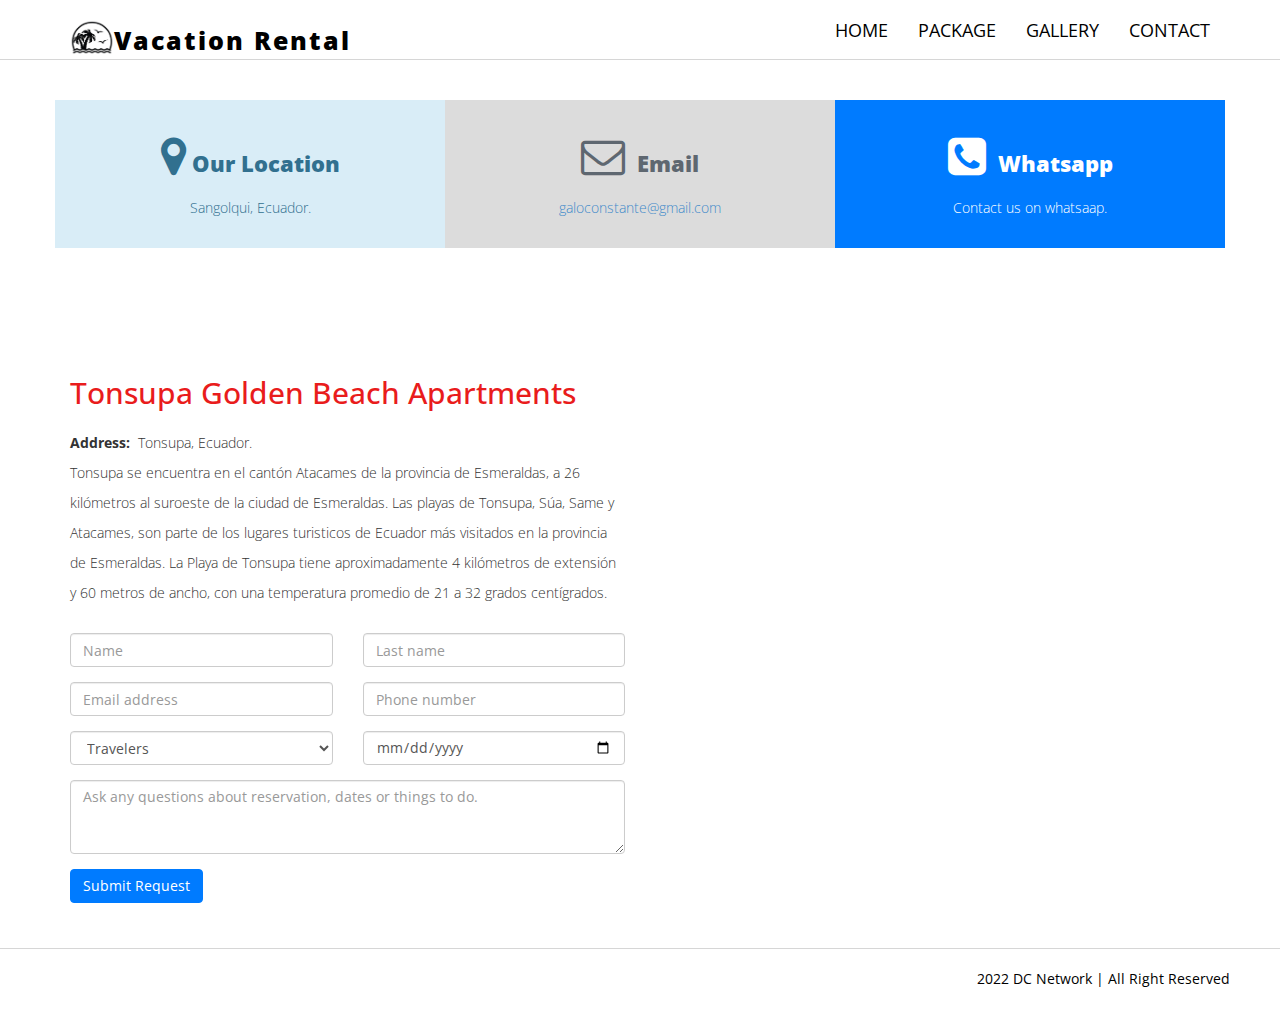
==== Contact.html @ 9800302e "added contact screen" ====
﻿<!DOCTYPE html>
<!--[if lt IE 7 ]><html class="ie ie6" lang="en"> <![endif]-->
<!--[if IE 7 ]><html class="ie ie7" lang="en"> <![endif]-->
<!--[if IE 8 ]><html class="ie ie8" lang="en"> <![endif]-->
<!--[if (gte IE 9)|!(IE)]><!-->
<html lang="en">
<!--<![endif]-->

<head>
    <meta charset="utf-8">
    <meta name="viewport" content="width=device-width, initial-scale=1, maximum-scale=1">
    <meta name="description" content="">
    <meta name="author" content="">
    <!--[if IE]>
        <meta http-equiv="X-UA-Compatible" content="IE=edge,chrome=1">
        <![endif]-->
    <title>Multipager Template- Travelic </title>
    <!--REQUIRED STYLE SHEETS-->
    <!-- BOOTSTRAP CORE STYLE CSS -->
    <link href="assets/css/bootstrap.css" rel="stylesheet" />
    <!-- FONTAWESOME STYLE CSS -->
    <link href="assets/css/font-awesome.min.css" rel="stylesheet" />
    <!--ANIMATED FONTAWESOME STYLE CSS -->
    <link href="assets/css/font-awesome-animation.css" rel="stylesheet" />
    <!--PRETTYPHOTO MAIN STYLE -->
    <link href="assets/css/prettyPhoto.css" rel="stylesheet" />
    <!-- CUSTOM STYLE CSS -->
    <link href="assets/css/style.css" rel="stylesheet" />
    <!-- GOOGLE FONT -->
    <link href='http://fonts.googleapis.com/css?family=Open+Sans' rel='stylesheet' type='text/css'>
    <!-- HTML5 shim and Respond.js IE8 support of HTML5 elements and media queries -->
    <!--[if lt IE 9]>
      <script src="https://oss.maxcdn.com/libs/html5shiv/3.7.0/html5shiv.js"></script>
      <script src="https://oss.maxcdn.com/libs/respond.js/1.3.0/respond.min.js"></script>
    <![endif]-->
</head>

<body>
    <!-- NAV SECTION -->
    <div class="navbar navbar-inverse navbar-fixed-top">

        <div class="container">
            <div class="navbar-header">
                <button type="button" class="navbar-toggle" data-toggle="collapse" data-target=".navbar-collapse">
                    <span class="icon-bar"></span>
                    <span class="icon-bar"></span>
                    <span class="icon-bar"></span>
                </button>
                <a class="navbar-brand" href="index.html"><img src="assets/img/tonsupa/beachlogo.jpg" height="35em"
                        style="margin-bottom: 0.5em;">Vacation Rental</a>
            </div>
            <div class="navbar-collapse collapse">
                <ul class="nav navbar-nav navbar-right">
                    <li><a href="index.html">HOME</a></li>
                    <li><a href="Package.html">PACKAGE</a></li>
                    <li><a href="Gallery.html">GALLERY</a></li>
                    <li><a href="Contact.html">CONTACT</a></li>
                </ul>
            </div>

        </div>
    </div>
    <!--END NAV SECTION -->



    <!--CONTACT SECTION-->
    <section id="services-sec">
        <div class="container">
            <div class="row ">
                <div class="text-center g-pad-bottom">
                    <div class="col-md-4 col-sm-4 alert-info">
                        <h4><i class="fa fa-map-marker fa-2x"></i>&nbsp;Our Location </h4>
                        <p>
                            Sangolqui, Ecuador.
                        </p>

                    </div>
                    <div class="col-md-4 col-sm-4 alert-success">
                        <h4><i class="fa fa-envelope-o fa-2x"></i>&nbsp; Email </h4>
                        <a href="mailto:galoconstante@gmail.com">
                            <p>
                                galoconstante@gmail.com
                            </p>
                        </a>

                    </div>

                    <div class="col-md-4 col-sm-4 alert-danger">
                        <h4><i class="fa fa-phone-square fa-2x"></i>&nbsp; Whatsapp </h4>
                        <a href="https://api.whatsapp.com/send?phone=593984023098" style="color:#fff;">
                            <p>
                                Contact us on whatsaap.
                            </p>
                        </a>
                    </div>
                </div>
            </div>


        </div>
    </section>

    <section>
        <div class="container">

            <div class="row g-pad-bottom">
                <div class="col-md-6 ">
                    <h2>Tonsupa Golden Beach Apartments</h2>

                    <p>
                        <strong> Address: </strong> &nbsp;Tonsupa, Ecuador.
                        <br />
                        Tonsupa se encuentra en el cantón Atacames de la provincia de Esmeraldas, a 26 kilómetros al suroeste de la ciudad de Esmeraldas.
                        Las playas de Tonsupa, Súa, Same y Atacames, son parte de los lugares turisticos de Ecuador más visitados en la provincia de Esmeraldas. 
                        La Playa de Tonsupa tiene aproximadamente 4 kilómetros de extensión y 60 metros de ancho, con una temperatura promedio de 21 a 32 grados centígrados.
                    </p>
                    <form method="POST" data-netlify="true" netlify>
                        <div class="row">
                            <div class="col-md-6 ">
                                <div class="form-group">
                                    <input type="text" class="form-control" required="required" placeholder="Name">
                                </div>
                            </div>
                            <div class="col-md-6 ">
                                <div class="form-group">
                                    <input type="text" class="form-control" required="required" placeholder="Last name">
                                </div>
                            </div>
                        </div>

                        <div class="row">
                            <div class="col-md-6 ">
                                <div class="form-group">
                                    <input type="text" class="form-control" required="required"
                                        placeholder="Email address">
                                </div>
                            </div>
                            <div class="col-md-6 ">
                                <div class="form-group">
                                    <input type="phone" class="form-control" required="required"
                                        placeholder="Phone number">
                                </div>
                            </div>
                        </div>

                        <div class="row">
                            <div class="col-md-6 ">
                                <div class="form-group">
                                    <select class="form-control" required="required" placeholder="Travelers">
                                        <option selevted>Travelers</option>
                                        <option value="1">1</option>
                                        <option value="2">2</option>
                                        <option value="3">3</option>
                                        <option value="4">4</option>
                                        <option value="5">5</option>
                                        <option value="6">6</option>
                                        <option value="7">7</option>
                                        <option value="8">8</option>
                                    </select>
                                </div>
                            </div>

                            <div class="col-md-6 ">
                                <div class="form-group">
                                    <input type="date" class="form-control" required="required">
                                </div>
                            </div>
                        </div>

                        <div class="row">
                            <div class="col-md-12 ">
                                <div class="form-group">
                                    <textarea name="message" id="message" required="required" class="form-control"
                                        rows="3"
                                        placeholder="Ask any questions about reservation, dates or things to do."></textarea>
                                </div>
                                <div class="form-group">
                                    <button type="submit" class="btn btn-success">Submit Request</button>
                                </div>
                            </div>
                        </div>
                    </form>
                </div>
                <div class="col-md-6">
                    <iframe
                        src="https://www.google.com/maps/embed?pb=!1m18!1m12!1m3!1d3989.3343194377944!2d-79.8151387855133!3d0.8924595631234897!2m3!1f0!2f0!3f0!3m2!1i1024!2i768!4f13.1!3m3!1m2!1s0x8fd494b36fb418d1%3A0xec9b6b8d9f1d4c28!2sTonsupa%20Golden%20beach!5e0!3m2!1sen!2sus!4v1659134890016!5m2!1sen!2sus"
                        width="600" height="450" style="border:0;" allowfullscreen="" loading="lazy"
                        referrerpolicy="no-referrer-when-downgrade"></iframe>

                </div>
            </div>
        </div>
    </section>
    <!--END CONTACT SECTION-->





    <!--FOOTER SECTION -->
    <div id="footer">
        2022 DC Network | All Right Reserved

    </div>
    <!-- END FOOTER SECTION -->

    <!-- JAVASCRIPT FILES PLACED AT THE BOTTOM TO REDUCE THE LOADING TIME  -->
    <!-- CORE JQUERY  -->
    <script src="assets/plugins/jquery-1.10.2.js"></script>
    <!-- BOOTSTRAP CORE SCRIPT   -->
    <script src="assets/plugins/bootstrap.min.js"></script>
    <!-- ISOTOPE SCRIPT   -->
    <script src="assets/plugins/jquery.isotope.min.js"></script>
    <!-- PRETTY PHOTO SCRIPT   -->
    <script src="assets/plugins/jquery.prettyPhoto.js"></script>
    <!-- CUSTOM SCRIPTS -->
    <script src="assets/js/custom.js"></script>

</body>

</html>
---- assets/css/prettyPhoto.css ----
div.pp_default .pp_top,div.pp_default .pp_top .pp_middle,div.pp_default .pp_top .pp_left,div.pp_default .pp_top .pp_right,div.pp_default .pp_bottom,div.pp_default .pp_bottom .pp_left,div.pp_default .pp_bottom .pp_middle,div.pp_default .pp_bottom .pp_right{height:13px}
div.pp_default .pp_top .pp_left{background:url(../img/prettyPhoto/default/sprite.png) -78px -93px no-repeat}
div.pp_default .pp_top .pp_middle{background:url(../img/prettyPhoto/default/sprite_x.png) top left repeat-x}
div.pp_default .pp_top .pp_right{background:url(../img/prettyPhoto/default/sprite.png) -112px -93px no-repeat}
div.pp_default .pp_content .ppt{color:#f8f8f8}
div.pp_default .pp_content_container .pp_left{background:url(../img/prettyPhoto/default/sprite_y.png) -7px 0 repeat-y;padding-left:13px}
div.pp_default .pp_content_container .pp_right{background:url(../img/prettyPhoto/default/sprite_y.png) top right repeat-y;padding-right:13px}
div.pp_default .pp_next:hover{background:url(../img/prettyPhoto/default/sprite_next.png) center right no-repeat;cursor:pointer}
div.pp_default .pp_previous:hover{background:url(../img/prettyPhoto/default/sprite_prev.png) center left no-repeat;cursor:pointer}
div.pp_default .pp_expand{background:url(../img/prettyPhoto/default/sprite.png) 0 -29px no-repeat;cursor:pointer;width:28px;height:28px}
div.pp_default .pp_expand:hover{background:url(../img/prettyPhoto/default/sprite.png) 0 -56px no-repeat;cursor:pointer}
div.pp_default .pp_contract{background:url(../img/prettyPhoto/default/sprite.png) 0 -84px no-repeat;cursor:pointer;width:28px;height:28px}
div.pp_default .pp_contract:hover{background:url(../img/prettyPhoto/default/sprite.png) 0 -113px no-repeat;cursor:pointer}
div.pp_default .pp_close{width:30px;height:30px;background:url(../img/prettyPhoto/default/sprite.png) 2px 1px no-repeat;cursor:pointer}
div.pp_default .pp_gallery ul li a{background:url(../img/prettyPhoto/default/default_thumb.png) center center #f8f8f8;border:1px solid #aaa}
div.pp_default .pp_social{margin-top:7px}
div.pp_default .pp_gallery a.pp_arrow_previous,div.pp_default .pp_gallery a.pp_arrow_next{position:static;left:auto}
div.pp_default .pp_nav .pp_play,div.pp_default .pp_nav .pp_pause{background:url(../img/prettyPhoto/default/sprite.png) -51px 1px no-repeat;height:30px;width:30px}
div.pp_default .pp_nav .pp_pause{background-position:-51px -29px}
div.pp_default a.pp_arrow_previous,div.pp_default a.pp_arrow_next{background:url(../img/prettyPhoto/default/sprite.png) -31px -3px no-repeat;height:20px;width:20px;margin:4px 0 0}
div.pp_default a.pp_arrow_next{left:52px;background-position:-82px -3px}
div.pp_default .pp_content_container .pp_details{margin-top:5px}
div.pp_default .pp_nav{clear:none;height:30px;width:110px;position:relative}
div.pp_default .pp_nav .currentTextHolder{font-family:Georgia;font-style:italic;color:#999;font-size:11px;left:75px;line-height:25px;position:absolute;top:2px;margin:0;padding:0 0 0 10px}
div.pp_default .pp_close:hover,div.pp_default .pp_nav .pp_play:hover,div.pp_default .pp_nav .pp_pause:hover,div.pp_default .pp_arrow_next:hover,div.pp_default .pp_arrow_previous:hover{opacity:0.7}
div.pp_default .pp_description{font-size:11px;font-weight:700;line-height:14px;margin:5px 50px 5px 0}
div.pp_default .pp_bottom .pp_left{background:url(../img/prettyPhoto/default/sprite.png) -78px -127px no-repeat}
div.pp_default .pp_bottom .pp_middle{background:url(../img/prettyPhoto/default/sprite_x.png) bottom left repeat-x}
div.pp_default .pp_bottom .pp_right{background:url(../img/prettyPhoto/default/sprite.png) -112px -127px no-repeat}
div.pp_default .pp_loaderIcon{background:url(../img/prettyPhoto/default/loader.gif) center center no-repeat}
div.light_rounded .pp_top .pp_left{background:url(../img/prettyPhoto/light_rounded/sprite.png) -88px -53px no-repeat}
div.light_rounded .pp_top .pp_right{background:url(../img/prettyPhoto/light_rounded/sprite.png) -110px -53px no-repeat}
div.light_rounded .pp_next:hover{background:url(../img/prettyPhoto/light_rounded/btnNext.png) center right no-repeat;cursor:pointer}
div.light_rounded .pp_previous:hover{background:url(../img/prettyPhoto/light_rounded/btnPrevious.png) center left no-repeat;cursor:pointer}
div.light_rounded .pp_expand{background:url(../img/prettyPhoto/light_rounded/sprite.png) -31px -26px no-repeat;cursor:pointer}
div.light_rounded .pp_expand:hover{background:url(../img/prettyPhoto/light_rounded/sprite.png) -31px -47px no-repeat;cursor:pointer}
div.light_rounded .pp_contract{background:url(../img/prettyPhoto/light_rounded/sprite.png) 0 -26px no-repeat;cursor:pointer}
div.light_rounded .pp_contract:hover{background:url(../img/prettyPhoto/light_rounded/sprite.png) 0 -47px no-repeat;cursor:pointer}
div.light_rounded .pp_close{width:75px;height:22px;background:url(../img/prettyPhoto/light_rounded/sprite.png) -1px -1px no-repeat;cursor:pointer}
div.light_rounded .pp_nav .pp_play{background:url(../img/prettyPhoto/light_rounded/sprite.png) -1px -100px no-repeat;height:15px;width:14px}
div.light_rounded .pp_nav .pp_pause{background:url(../img/prettyPhoto/light_rounded/sprite.png) -24px -100px no-repeat;height:15px;width:14px}
div.light_rounded .pp_arrow_previous{background:url(../img/prettyPhoto/light_rounded/sprite.png) 0 -71px no-repeat}
div.light_rounded .pp_arrow_next{background:url(../img/prettyPhoto/light_rounded/sprite.png) -22px -71px no-repeat}
div.light_rounded .pp_bottom .pp_left{background:url(../img/prettyPhoto/light_rounded/sprite.png) -88px -80px no-repeat}
div.light_rounded .pp_bottom .pp_right{background:url(../img/prettyPhoto/light_rounded/sprite.png) -110px -80px no-repeat}
div.dark_rounded .pp_top .pp_left{background:url(../img/prettyPhoto/dark_rounded/sprite.png) -88px -53px no-repeat}
div.dark_rounded .pp_top .pp_right{background:url(../img/prettyPhoto/dark_rounded/sprite.png) -110px -53px no-repeat}
div.dark_rounded .pp_content_container .pp_left{background:url(../img/prettyPhoto/dark_rounded/contentPattern.png) top left repeat-y}
div.dark_rounded .pp_content_container .pp_right{background:url(../img/prettyPhoto/dark_rounded/contentPattern.png) top right repeat-y}
div.dark_rounded .pp_next:hover{background:url(../img/prettyPhoto/dark_rounded/btnNext.png) center right no-repeat;cursor:pointer}
div.dark_rounded .pp_previous:hover{background:url(../img/prettyPhoto/dark_rounded/btnPrevious.png) center left no-repeat;cursor:pointer}
div.dark_rounded .pp_expand{background:url(../img/prettyPhoto/dark_rounded/sprite.png) -31px -26px no-repeat;cursor:pointer}
div.dark_rounded .pp_expand:hover{background:url(../img/prettyPhoto/dark_rounded/sprite.png) -31px -47px no-repeat;cursor:pointer}
div.dark_rounded .pp_contract{background:url(../img/prettyPhoto/dark_rounded/sprite.png) 0 -26px no-repeat;cursor:pointer}
div.dark_rounded .pp_contract:hover{background:url(../img/prettyPhoto/dark_rounded/sprite.png) 0 -47px no-repeat;cursor:pointer}
div.dark_rounded .pp_close{width:75px;height:22px;background:url(../img/prettyPhoto/dark_rounded/sprite.png) -1px -1px no-repeat;cursor:pointer}
div.dark_rounded .pp_description{margin-right:85px;color:#fff}
div.dark_rounded .pp_nav .pp_play{background:url(../img/prettyPhoto/dark_rounded/sprite.png) -1px -100px no-repeat;height:15px;width:14px}
div.dark_rounded .pp_nav .pp_pause{background:url(../img/prettyPhoto/dark_rounded/sprite.png) -24px -100px no-repeat;height:15px;width:14px}
div.dark_rounded .pp_arrow_previous{background:url(../img/prettyPhoto/dark_rounded/sprite.png) 0 -71px no-repeat}
div.dark_rounded .pp_arrow_next{background:url(../img/prettyPhoto/dark_rounded/sprite.png) -22px -71px no-repeat}
div.dark_rounded .pp_bottom .pp_left{background:url(../img/prettyPhoto/dark_rounded/sprite.png) -88px -80px no-repeat}
div.dark_rounded .pp_bottom .pp_right{background:url(../img/prettyPhoto/dark_rounded/sprite.png) -110px -80px no-repeat}
div.dark_rounded .pp_loaderIcon{background:url(../img/prettyPhoto/dark_rounded/loader.gif) center center no-repeat}
div.dark_square .pp_left,div.dark_square .pp_middle,div.dark_square .pp_right,div.dark_square .pp_content{background:#000}
div.dark_square .pp_description{color:#fff;margin:0 85px 0 0}
div.dark_square .pp_loaderIcon{background:url(../img/prettyPhoto/dark_square/loader.gif) center center no-repeat}
div.dark_square .pp_expand{background:url(../img/prettyPhoto/dark_square/sprite.png) -31px -26px no-repeat;cursor:pointer}
div.dark_square .pp_expand:hover{background:url(../img/prettyPhoto/dark_square/sprite.png) -31px -47px no-repeat;cursor:pointer}
div.dark_square .pp_contract{background:url(../img/prettyPhoto/dark_square/sprite.png) 0 -26px no-repeat;cursor:pointer}
div.dark_square .pp_contract:hover{background:url(../img/prettyPhoto/dark_square/sprite.png) 0 -47px no-repeat;cursor:pointer}
div.dark_square .pp_close{width:75px;height:22px;background:url(../img/prettyPhoto/dark_square/sprite.png) -1px -1px no-repeat;cursor:pointer}
div.dark_square .pp_nav{clear:none}
div.dark_square .pp_nav .pp_play{background:url(../img/prettyPhoto/dark_square/sprite.png) -1px -100px no-repeat;height:15px;width:14px}
div.dark_square .pp_nav .pp_pause{background:url(../img/prettyPhoto/dark_square/sprite.png) -24px -100px no-repeat;height:15px;width:14px}
div.dark_square .pp_arrow_previous{background:url(../img/prettyPhoto/dark_square/sprite.png) 0 -71px no-repeat}
div.dark_square .pp_arrow_next{background:url(../img/prettyPhoto/dark_square/sprite.png) -22px -71px no-repeat}
div.dark_square .pp_next:hover{background:url(../img/prettyPhoto/dark_square/btnNext.png) center right no-repeat;cursor:pointer}
div.dark_square .pp_previous:hover{background:url(../img/prettyPhoto/dark_square/btnPrevious.png) center left no-repeat;cursor:pointer}
div.light_square .pp_expand{background:url(../img/prettyPhoto/light_square/sprite.png) -31px -26px no-repeat;cursor:pointer}
div.light_square .pp_expand:hover{background:url(../img/prettyPhoto/light_square/sprite.png) -31px -47px no-repeat;cursor:pointer}
div.light_square .pp_contract{background:url(../img/prettyPhoto/light_square/sprite.png) 0 -26px no-repeat;cursor:pointer}
div.light_square .pp_contract:hover{background:url(../img/prettyPhoto/light_square/sprite.png) 0 -47px no-repeat;cursor:pointer}
div.light_square .pp_close{width:75px;height:22px;background:url(../img/prettyPhoto/light_square/sprite.png) -1px -1px no-repeat;cursor:pointer}
div.light_square .pp_nav .pp_play{background:url(../img/prettyPhoto/light_square/sprite.png) -1px -100px no-repeat;height:15px;width:14px}
div.light_square .pp_nav .pp_pause{background:url(../img/prettyPhoto/light_square/sprite.png) -24px -100px no-repeat;height:15px;width:14px}
div.light_square .pp_arrow_previous{background:url(../img/prettyPhoto/light_square/sprite.png) 0 -71px no-repeat}
div.light_square .pp_arrow_next{background:url(../img/prettyPhoto/light_square/sprite.png) -22px -71px no-repeat}
div.light_square .pp_next:hover{background:url(../img/prettyPhoto/light_square/btnNext.png) center right no-repeat;cursor:pointer}
div.light_square .pp_previous:hover{background:url(../img/prettyPhoto/light_square/btnPrevious.png) center left no-repeat;cursor:pointer}
div.facebook .pp_top .pp_left{background:url(../img/prettyPhoto/facebook/sprite.png) -88px -53px no-repeat}
div.facebook .pp_top .pp_middle{background:url(../img/prettyPhoto/facebook/contentPatternTop.png) top left repeat-x}
div.facebook .pp_top .pp_right{background:url(../img/prettyPhoto/facebook/sprite.png) -110px -53px no-repeat}
div.facebook .pp_content_container .pp_left{background:url(../img/prettyPhoto/facebook/contentPatternLeft.png) top left repeat-y}
div.facebook .pp_content_container .pp_right{background:url(../img/prettyPhoto/facebook/contentPatternRight.png) top right repeat-y}
div.facebook .pp_expand{background:url(../img/prettyPhoto/facebook/sprite.png) -31px -26px no-repeat;cursor:pointer}
div.facebook .pp_expand:hover{background:url(../img/prettyPhoto/facebook/sprite.png) -31px -47px no-repeat;cursor:pointer}
div.facebook .pp_contract{background:url(../img/prettyPhoto/facebook/sprite.png) 0 -26px no-repeat;cursor:pointer}
div.facebook .pp_contract:hover{background:url(../img/prettyPhoto/facebook/sprite.png) 0 -47px no-repeat;cursor:pointer}
div.facebook .pp_close{width:22px;height:22px;background:url(../img/prettyPhoto/facebook/sprite.png) -1px -1px no-repeat;cursor:pointer}
div.facebook .pp_description{margin:0 37px 0 0}
div.facebook .pp_loaderIcon{background:url(../img/prettyPhoto/facebook/loader.gif) center center no-repeat}
div.facebook .pp_arrow_previous{background:url(../img/prettyPhoto/facebook/sprite.png) 0 -71px no-repeat;height:22px;margin-top:0;width:22px}
div.facebook .pp_arrow_previous.disabled{background-position:0 -96px;cursor:default}
div.facebook .pp_arrow_next{background:url(../img/prettyPhoto/facebook/sprite.png) -32px -71px no-repeat;height:22px;margin-top:0;width:22px}
div.facebook .pp_arrow_next.disabled{background-position:-32px -96px;cursor:default}
div.facebook .pp_nav{margin-top:0}
div.facebook .pp_nav p{font-size:15px;padding:0 3px 0 4px}
div.facebook .pp_nav .pp_play{background:url(../img/prettyPhoto/facebook/sprite.png) -1px -123px no-repeat;height:22px;width:22px}
div.facebook .pp_nav .pp_pause{background:url(../img/prettyPhoto/facebook/sprite.png) -32px -123px no-repeat;height:22px;width:22px}
div.facebook .pp_next:hover{background:url(../img/prettyPhoto/facebook/btnNext.png) center right no-repeat;cursor:pointer}
div.facebook .pp_previous:hover{background:url(../img/prettyPhoto/facebook/btnPrevious.png) center left no-repeat;cursor:pointer}
div.facebook .pp_bottom .pp_left{background:url(../img/prettyPhoto/facebook/sprite.png) -88px -80px no-repeat}
div.facebook .pp_bottom .pp_middle{background:url(../img/prettyPhoto/facebook/contentPatternBottom.png) top left repeat-x}
div.facebook .pp_bottom .pp_right{background:url(../img/prettyPhoto/facebook/sprite.png) -110px -80px no-repeat}
div.pp_pic_holder a:focus{outline:none}
div.pp_overlay{background:#000;display:none;left:0;position:absolute;top:0;width:100%;z-index:9500}
div.pp_pic_holder{display:none;position:absolute;width:100px;z-index:10000}
.pp_content{height:40px;min-width:40px}
* html .pp_content{width:40px}
.pp_content_container{position:relative;text-align:left;width:100%}
.pp_content_container .pp_left{padding-left:20px}
.pp_content_container .pp_right{padding-right:20px}
.pp_content_container .pp_details{float:left;margin:10px 0 2px}
.pp_description{display:none;margin:0}
.pp_social{float:left;margin:0}
.pp_social .facebook{float:left;margin-left:5px;width:55px;overflow:hidden}
.pp_social .twitter{float:left}
.pp_nav{clear:right;float:left;margin:3px 10px 0 0}
.pp_nav p{float:left;white-space:nowrap;margin:2px 4px}
.pp_nav .pp_play,.pp_nav .pp_pause{float:left;margin-right:4px;text-indent:-10000px}
a.pp_arrow_previous,a.pp_arrow_next{display:block;float:left;height:15px;margin-top:3px;overflow:hidden;text-indent:-10000px;width:14px}
.pp_hoverContainer{position:absolute;top:0;width:100%;z-index:2000}
.pp_gallery{display:none;left:50%;margin-top:-50px;position:absolute;z-index:10000}
.pp_gallery div{float:left;overflow:hidden;position:relative}
.pp_gallery ul{float:left;height:35px;position:relative;white-space:nowrap;margin:0 0 0 5px;padding:0}
.pp_gallery ul a{border:1px rgba(0,0,0,0.5) solid;display:block;float:left;height:33px;overflow:hidden}
.pp_gallery ul a img{border:0}
.pp_gallery li{display:block;float:left;margin:0 5px 0 0;padding:0}
.pp_gallery li.default a{background:url(../img/prettyPhoto/facebook/default_thumbnail.gif) 0 0 no-repeat;display:block;height:33px;width:50px}
.pp_gallery .pp_arrow_previous,.pp_gallery .pp_arrow_next{margin-top:7px!important}
a.pp_next{background:url(../img/prettyPhoto/light_rounded/btnNext.png) 10000px 10000px no-repeat;display:block;float:right;height:100%;text-indent:-10000px;width:49%}
a.pp_previous{background:url(../img/prettyPhoto/light_rounded/btnNext.png) 10000px 10000px no-repeat;display:block;float:left;height:100%;text-indent:-10000px;width:49%}
a.pp_expand,a.pp_contract{cursor:pointer;display:none;height:20px;position:absolute;right:30px;text-indent:-10000px;top:10px;width:20px;z-index:20000}
a.pp_close{position:absolute;right:0;top:0;display:block;line-height:22px;text-indent:-10000px}
.pp_loaderIcon{display:block;height:24px;left:50%;position:absolute;top:50%;width:24px;margin:-12px 0 0 -12px}
#pp_full_res{line-height:1!important}
#pp_full_res .pp_inline{text-align:left}
#pp_full_res .pp_inline p{margin:0 0 15px}
div.ppt{color:#fff;display:none;font-size:17px;z-index:9999;margin:0 0 5px 15px}
div.pp_default .pp_content,div.light_rounded .pp_content{background-color:#fff}
div.pp_default #pp_full_res .pp_inline,div.light_rounded .pp_content .ppt,div.light_rounded #pp_full_res .pp_inline,div.light_square .pp_content .ppt,div.light_square #pp_full_res .pp_inline,div.facebook .pp_content .ppt,div.facebook #pp_full_res .pp_inline{color:#000}
div.pp_default .pp_gallery ul li a:hover,div.pp_default .pp_gallery ul li.selected a,.pp_gallery ul a:hover,.pp_gallery li.selected a{border-color:#fff}
div.pp_default .pp_details,div.light_rounded .pp_details,div.dark_rounded .pp_details,div.dark_square .pp_details,div.light_square .pp_details,div.facebook .pp_details{position:relative}
div.light_rounded .pp_top .pp_middle,div.light_rounded .pp_content_container .pp_left,div.light_rounded .pp_content_container .pp_right,div.light_rounded .pp_bottom .pp_middle,div.light_square .pp_left,div.light_square .pp_middle,div.light_square .pp_right,div.light_square .pp_content,div.facebook .pp_content{background:#fff}
div.light_rounded .pp_description,div.light_square .pp_description{margin-right:85px}
div.light_rounded .pp_gallery a.pp_arrow_previous,div.light_rounded .pp_gallery a.pp_arrow_next,div.dark_rounded .pp_gallery a.pp_arrow_previous,div.dark_rounded .pp_gallery a.pp_arrow_next,div.dark_square .pp_gallery a.pp_arrow_previous,div.dark_square .pp_gallery a.pp_arrow_next,div.light_square .pp_gallery a.pp_arrow_previous,div.light_square .pp_gallery a.pp_arrow_next{margin-top:12px!important}
div.light_rounded .pp_arrow_previous.disabled,div.dark_rounded .pp_arrow_previous.disabled,div.dark_square .pp_arrow_previous.disabled,div.light_square .pp_arrow_previous.disabled{background-position:0 -87px;cursor:default}
div.light_rounded .pp_arrow_next.disabled,div.dark_rounded .pp_arrow_next.disabled,div.dark_square .pp_arrow_next.disabled,div.light_square .pp_arrow_next.disabled{background-position:-22px -87px;cursor:default}
div.light_rounded .pp_loaderIcon,div.light_square .pp_loaderIcon{background:url(../img/prettyPhoto/light_rounded/loader.gif) center center no-repeat}
div.dark_rounded .pp_top .pp_middle,div.dark_rounded .pp_content,div.dark_rounded .pp_bottom .pp_middle{background:url(../img/prettyPhoto/dark_rounded/contentPattern.png) top left repeat}
div.dark_rounded .currentTextHolder,div.dark_square .currentTextHolder{color:#c4c4c4}
div.dark_rounded #pp_full_res .pp_inline,div.dark_square #pp_full_res .pp_inline{color:#fff}
.pp_top,.pp_bottom{height:20px;position:relative}
* html .pp_top,* html .pp_bottom{padding:0 20px}
.pp_top .pp_left,.pp_bottom .pp_left{height:20px;left:0;position:absolute;width:20px}
.pp_top .pp_middle,.pp_bottom .pp_middle{height:20px;left:20px;position:absolute;right:20px}
* html .pp_top .pp_middle,* html .pp_bottom .pp_middle{left:0;position:static}
.pp_top .pp_right,.pp_bottom .pp_right{height:20px;left:auto;position:absolute;right:0;top:0;width:20px}
.pp_fade,.pp_gallery li.default a img{display:none}
---- assets/css/style.css ----
﻿
/*=============================================================
    Authour URI: www.binarytheme.com
    License: Commons Attribution 3.0

    http://creativecommons.org/licenses/by/3.0/

    100% To use For Personal And Commercial Use.
    IN EXCHANGE JUST GIVE US CREDITS AND TELL YOUR FRIENDS ABOUT US
   
    ========================================================  */


/*=======================================
    GENERAL STYLES
==================================================*/

body {
          font-family:'Open Sans', sans-serif;
    font-size:14px;
   
}

h1, h2, h3, h4, h5, h6 {
    font-family:'Open Sans', sans-serif;
}


.text-center {
    text-align:center;
}

h2 {
    line-height:50px;
    color:#E91C1C;
}
h3 {
    line-height:30px;
    padding-bottom:20px;
}
h4 {
   padding-top: 25px;
line-height: 40px;
padding-bottom: 0px;
font-size: 22px;
font-weight: 900;

}

p {
    font-weight:300;
    line-height:30px;
    padding-bottom:15px;
}

.space-free {
    height:100px;
}

section {
    padding-top:50px;
    margin-top:50px;
}
.g-pad-bottom {
    padding-bottom:30px;;
}

.form-control {
        background-color: rgba(255, 255, 255, 0);
}

.label-danger {
font-size: 18px;
}
/*=======================================
    HOME SECTION STYLES
==================================================*/

.go-marg {
    margin-top:40px;
}

.go-margIndex {
    margin-top:40px;
    margin-left: 30em;
    
}

#home-sec { 
  
    
background: url(../img/1.jpg) no-repeat 50% 50%;
background-attachment: fixed;
-webkit-background-size: cover;
-moz-background-size: cover;
-o-background-size: cover;
background-size: cover;
width: 100%;
display: block;
height: auto;
 padding-top:190px;
   min-height:650px;
    color:#fff;
}

.head-main {
    font-size:50px ;
    font-weight:900;
    border:5px outset  #fff;
    padding:15px;
    text-transform:uppercase;
    
}

.head-last {
     margin-top:70px;
    font-size:18px ;
    font-weight:900;
    padding:5px 20px 20px 20px;
    border:1px dotted #fff;
    padding:5px;
}


/* ===========================================================
   NAVBAR CHANGES   
   ============================================================*/
.navbar {
	font-size: 18px;
}

.navbar-inverse {
background: #fff;
min-height: 60px;
padding-top: 5px;

}

.navbar-inverse .navbar-nav > .active > a {
	background: #ffffff;
}

.navbar-inverse .navbar-brand {
	color: #000;
	font-weight: bolder;
	font-size: 25px;
    font-weight:900;
	letter-spacing: 2px;
}
.navbar-inverse :hover .navbar-brand:hover {
	color: #000;	
}
.navbar-inverse .navbar-nav > li > a {
color: #000;
}
.navbar-inverse {
border-color: #D6D6D6;
}
.navbar-inverse .navbar-collapse, .navbar-inverse .navbar-form {
border-color: #000;
}

.navbar-inverse .navbar-nav > li > a:hover, .navbar-inverse .navbar-nav > li > a:focus {
color: #000;
}
.navbar-toggle {
    background-color: black;
}
/*==========================================
    PORTFOLIO STYLES
    =====================================================*/


.portfolio-items {
  list-style: none;
  padding: 0;
  margin: 0;
}
.portfolio-items {
  margin-right: -20px;
}
.portfolio-items > li {
  float: left;
  padding: 0;
  margin: 0;
}

.portfolio-items.col-3 > li {
  width: 33%;
}

.portfolio-item .item-main {
  margin: 0 10px 10px 0;
  text-align: center;
  background: #fff;
  padding: 10px;
  border:1px solid #E8EAEE;
  
}
.portfolio-item img {
  width: 100%;
}
.portfolio-item .portfolio-image {
  position: relative;
}
.portfolio-item h5 {
  margin: 0;
  padding: 10px 0 10px 0;
  white-space: nowrap;
  text-overflow: ellipsis;
  overflow: hidden;
  background-color: #E91C1C;
color: #fff;
}
.portfolio-item .overlay {
  position: absolute;
  top: 0;
  left: 0;
  width: 100%;
  height: 100%;
  opacity: 0;
  background-color: rgba(255, 255, 255, 0.9);
  text-align: center;
  vertical-align: middle;
  -webkit-transition: opacity 300ms;
  -moz-transition: opacity 300ms;
  -o-transition: opacity 300ms;
  transition: opacity 300ms;
}
.portfolio-item .overlay .preview {
  position: relative;
  top: 50%;
  display: inline-block;
  margin-top: -20px;
}
.portfolio-item:hover .overlay {
  opacity: 1;
}

/*=======================================
    Contact STYLES
==================================================*/

.cnt {
width: 100%;
min-height: 350px;
border: 1px solid #e1e1e1;
}
/*=======================================
    FOOTER STYLES
==================================================*/


#footer {
background-color: #FFFFFF;
color: #000;
padding: 20px 50px 20px 50px;
text-align: right;
border-top: 1px solid #d6d6d6;
}


/*=======================================
    MEDIA QUERIES
    
    ==================================================*/

@media all and (max-width:640px) and (min-width:381px) {
    .head-main { 
        font-size:28px ;
    }
}
@media all and (max-width:381px) and (min-width:200px) {
    .head-main { 
        font-size:24px ;
    }
}
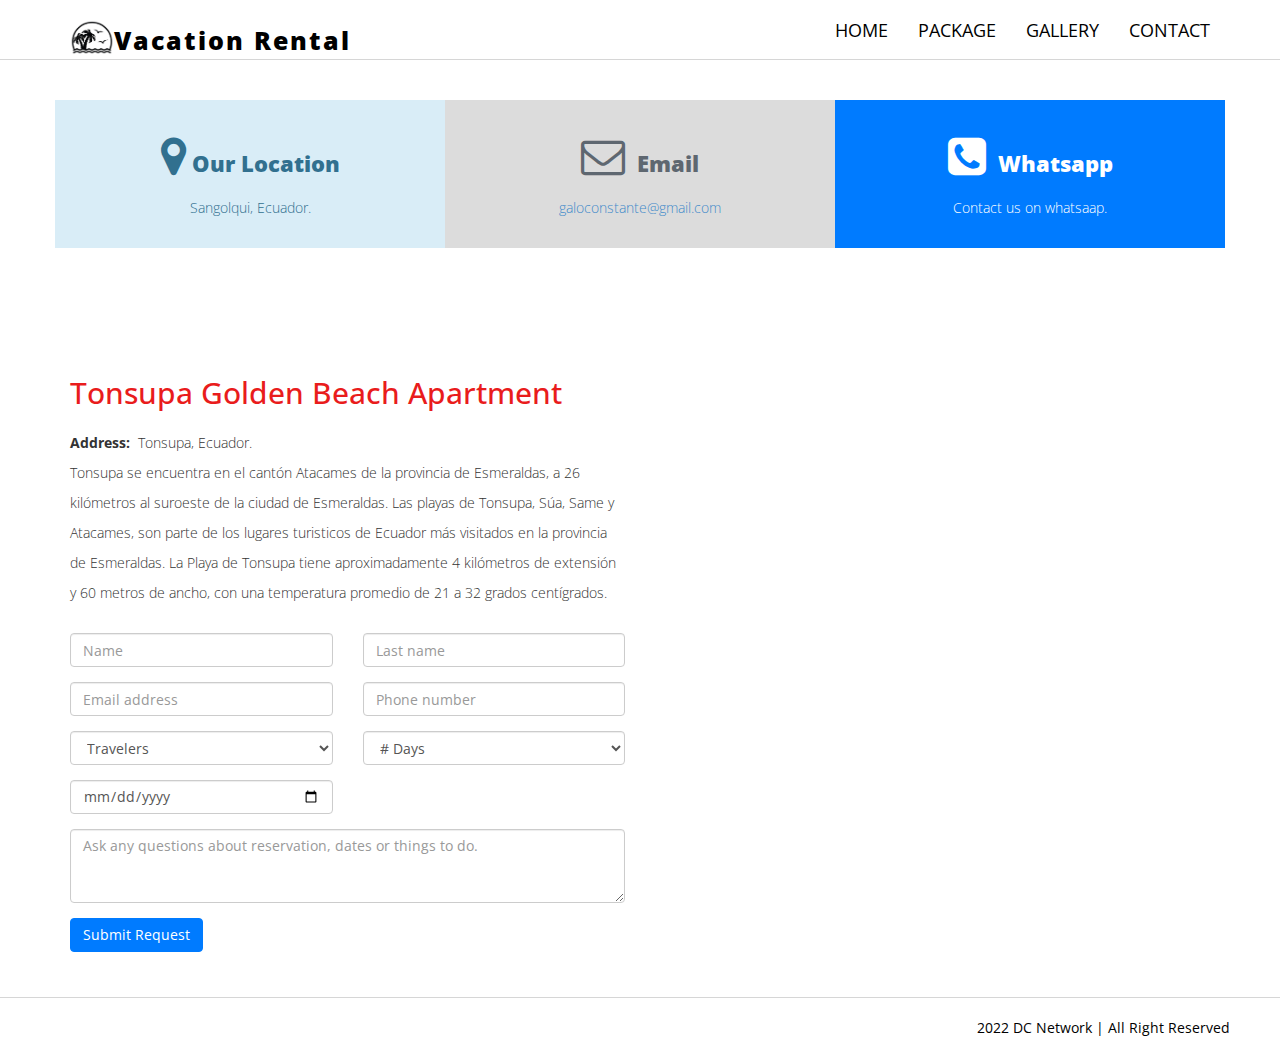
==== commit 9ac4a7d3: "dark mode test" ====
--- a/Contact.html
+++ b/Contact.html
@@ -106,39 +106,44 @@
 
             <div class="row g-pad-bottom">
                 <div class="col-md-6 ">
-                    <h2>Tonsupa Golden Beach Apartments</h2>
+                    <h2>Tonsupa Golden Beach Apartment</h2>
 
                     <p>
                         <strong> Address: </strong> &nbsp;Tonsupa, Ecuador.
                         <br />
-                        Tonsupa se encuentra en el cantón Atacames de la provincia de Esmeraldas, a 26 kilómetros al suroeste de la ciudad de Esmeraldas.
-                        Las playas de Tonsupa, Súa, Same y Atacames, son parte de los lugares turisticos de Ecuador más visitados en la provincia de Esmeraldas. 
-                        La Playa de Tonsupa tiene aproximadamente 4 kilómetros de extensión y 60 metros de ancho, con una temperatura promedio de 21 a 32 grados centígrados.
+                        Tonsupa se encuentra en el cantón Atacames de la provincia de Esmeraldas, a 26 kilómetros al
+                        suroeste de la ciudad de Esmeraldas.
+                        Las playas de Tonsupa, Súa, Same y Atacames, son parte de los lugares turisticos de Ecuador más
+                        visitados en la provincia de Esmeraldas.
+                        La Playa de Tonsupa tiene aproximadamente 4 kilómetros de extensión y 60 metros de ancho, con
+                        una temperatura promedio de 21 a 32 grados centígrados.
                     </p>
                     <form method="POST" data-netlify="true" netlify>
                         <div class="row">
                             <div class="col-md-6 ">
                                 <div class="form-group">
-                                    <input type="text" class="form-control" required="required" placeholder="Name">
-                                </div>
-                            </div>
-                            <div class="col-md-6 ">
-                                <div class="form-group">
-                                    <input type="text" class="form-control" required="required" placeholder="Last name">
-                                </div>
-                            </div>
-                        </div>
-
-                        <div class="row">
-                            <div class="col-md-6 ">
-                                <div class="form-group">
-                                    <input type="text" class="form-control" required="required"
+                                    <input name="name" type="text" class="form-control" required="required"
+                                        placeholder="Name">
+                                </div>
+                            </div>
+                            <div class="col-md-6 ">
+                                <div class="form-group">
+                                    <input name="last-name" type="text" class="form-control" required="required"
+                                        placeholder="Last name">
+                                </div>
+                            </div>
+                        </div>
+
+                        <div class="row">
+                            <div class="col-md-6 ">
+                                <div class="form-group">
+                                    <input name="email" type="text" class="form-control" required="required"
                                         placeholder="Email address">
                                 </div>
                             </div>
                             <div class="col-md-6 ">
                                 <div class="form-group">
-                                    <input type="phone" class="form-control" required="required"
+                                    <input name="phone-number" type="phone" class="form-control" required="required"
                                         placeholder="Phone number">
                                 </div>
                             </div>
@@ -147,7 +152,7 @@
                         <div class="row">
                             <div class="col-md-6 ">
                                 <div class="form-group">
-                                    <select class="form-control" required="required" placeholder="Travelers">
+                                    <select name="travelers" class="form-control" required="required">
                                         <option selevted>Travelers</option>
                                         <option value="1">1</option>
                                         <option value="2">2</option>
@@ -160,10 +165,24 @@
                                     </select>
                                 </div>
                             </div>
-
-                            <div class="col-md-6 ">
-                                <div class="form-group">
-                                    <input type="date" class="form-control" required="required">
+                            <div class="col-md-6 ">
+                                <select name="Days" class="form-control" required="required">
+                                    <option selevted># Days</option>
+                                    <option value="1">1</option>
+                                    <option value="2">2</option>
+                                    <option value="3">3</option>
+                                    <option value="4">4</option>
+                                    <option value="5">5</option>
+                                    <option value="6">6</option>
+                                    <option value="7">7</option>
+                                    <option value="8">8</option>
+                                </select>
+                            </div>
+                        </div>
+                        <div class="row">
+                            <div class="col-md-6 ">
+                                <div class="form-group input-daterange" id="datetimepicker">
+                                    <input name="date" type="date" class="form-control" required="required">
                                 </div>
                             </div>
                         </div>
--- a/assets/css/style.css
+++ b/assets/css/style.css
@@ -1,5 +1,4 @@
-﻿
-/*=============================================================
+﻿/*=============================================================
     Authour URI: www.binarytheme.com
     License: Commons Attribution 3.0
 
@@ -16,109 +15,119 @@
 ==================================================*/
 
 body {
-          font-family:'Open Sans', sans-serif;
-    font-size:14px;
-   
-}
-
-h1, h2, h3, h4, h5, h6 {
-    font-family:'Open Sans', sans-serif;
+    font-family: 'Open Sans', sans-serif;
+    font-size: 14px;
+
+}
+
+h1,
+h2,
+h3,
+h4,
+h5,
+h6 {
+    font-family: 'Open Sans', sans-serif;
 }
 
 
 .text-center {
-    text-align:center;
+    text-align: center;
 }
 
 h2 {
-    line-height:50px;
-    color:#E91C1C;
-}
+    line-height: 50px;
+    color: #E91C1C;
+}
+
 h3 {
-    line-height:30px;
-    padding-bottom:20px;
-}
+    line-height: 30px;
+    padding-bottom: 20px;
+}
+
 h4 {
-   padding-top: 25px;
-line-height: 40px;
-padding-bottom: 0px;
-font-size: 22px;
-font-weight: 900;
+    padding-top: 25px;
+    line-height: 40px;
+    padding-bottom: 0px;
+    font-size: 22px;
+    font-weight: 900;
 
 }
 
 p {
-    font-weight:300;
-    line-height:30px;
-    padding-bottom:15px;
+    font-weight: 300;
+    line-height: 30px;
+    padding-bottom: 15px;
 }
 
 .space-free {
-    height:100px;
+    height: 100px;
 }
 
 section {
-    padding-top:50px;
-    margin-top:50px;
-}
+    padding-top: 50px;
+    margin-top: 50px;
+}
+
 .g-pad-bottom {
-    padding-bottom:30px;;
+    padding-bottom: 30px;
+    ;
 }
 
 .form-control {
-        background-color: rgba(255, 255, 255, 0);
+    background-color: rgba(255, 255, 255, 0);
 }
 
 .label-danger {
-font-size: 18px;
-}
+    font-size: 18px;
+}
+
 /*=======================================
     HOME SECTION STYLES
 ==================================================*/
 
 .go-marg {
-    margin-top:40px;
+    margin-top: 40px;
 }
 
 .go-margIndex {
-    margin-top:40px;
+    margin-top: 40px;
     margin-left: 30em;
-    
-}
-
-#home-sec { 
-  
-    
-background: url(../img/1.jpg) no-repeat 50% 50%;
-background-attachment: fixed;
--webkit-background-size: cover;
--moz-background-size: cover;
--o-background-size: cover;
-background-size: cover;
-width: 100%;
-display: block;
-height: auto;
- padding-top:190px;
-   min-height:650px;
-    color:#fff;
+
+}
+
+#home-sec {
+
+
+    background: url(../img/1.jpg) no-repeat 50% 50%;
+    background-attachment: fixed;
+    -webkit-background-size: cover;
+    -moz-background-size: cover;
+    -o-background-size: cover;
+    background-size: cover;
+    width: 100%;
+    display: block;
+    height: auto;
+    padding-top: 190px;
+    min-height: 650px;
+    color: #fff;
 }
 
 .head-main {
-    font-size:50px ;
-    font-weight:900;
-    border:5px outset  #fff;
-    padding:15px;
-    text-transform:uppercase;
-    
+    font-size: 50px;
+    font-weight: 900;
+    border: 5px outset #fff;
+    padding: 15px;
+    text-transform: uppercase;
+
 }
 
 .head-last {
-     margin-top:70px;
-    font-size:18px ;
-    font-weight:900;
-    padding:5px 20px 20px 20px;
-    border:1px dotted #fff;
-    padding:5px;
+    margin-top: 70px;
+    font-size: 18px;
+    font-weight: 900;
+    padding: 5px 20px 20px 20px;
+    border: 1px dotted #fff;
+    padding: 5px;
 }
 
 
@@ -126,115 +135,131 @@
    NAVBAR CHANGES   
    ============================================================*/
 .navbar {
-	font-size: 18px;
+    font-size: 18px;
 }
 
 .navbar-inverse {
-background: #fff;
-min-height: 60px;
-padding-top: 5px;
-
-}
-
-.navbar-inverse .navbar-nav > .active > a {
-	background: #ffffff;
+    background: #fff;
+    min-height: 60px;
+    padding-top: 5px;
+
+}
+
+.navbar-inverse .navbar-nav>.active>a {
+    background: #ffffff;
 }
 
 .navbar-inverse .navbar-brand {
-	color: #000;
-	font-weight: bolder;
-	font-size: 25px;
-    font-weight:900;
-	letter-spacing: 2px;
-}
+    color: #000;
+    font-weight: bolder;
+    font-size: 25px;
+    font-weight: 900;
+    letter-spacing: 2px;
+}
+
 .navbar-inverse :hover .navbar-brand:hover {
-	color: #000;	
-}
-.navbar-inverse .navbar-nav > li > a {
-color: #000;
-}
+    color: #000;
+}
+
+.navbar-inverse .navbar-nav>li>a {
+    color: #000;
+}
+
 .navbar-inverse {
-border-color: #D6D6D6;
-}
-.navbar-inverse .navbar-collapse, .navbar-inverse .navbar-form {
-border-color: #000;
-}
-
-.navbar-inverse .navbar-nav > li > a:hover, .navbar-inverse .navbar-nav > li > a:focus {
-color: #000;
-}
+    border-color: #D6D6D6;
+}
+
+.navbar-inverse .navbar-collapse,
+.navbar-inverse .navbar-form {
+    border-color: #000;
+}
+
+.navbar-inverse .navbar-nav>li>a:hover,
+.navbar-inverse .navbar-nav>li>a:focus {
+    color: #000;
+}
+
 .navbar-toggle {
     background-color: black;
 }
+
 /*==========================================
     PORTFOLIO STYLES
     =====================================================*/
 
 
 .portfolio-items {
-  list-style: none;
-  padding: 0;
-  margin: 0;
-}
+    list-style: none;
+    padding: 0;
+    margin: 0;
+}
+
 .portfolio-items {
-  margin-right: -20px;
-}
-.portfolio-items > li {
-  float: left;
-  padding: 0;
-  margin: 0;
-}
-
-.portfolio-items.col-3 > li {
-  width: 33%;
+    margin-right: -20px;
+}
+
+.portfolio-items>li {
+    float: left;
+    padding: 0;
+    margin: 0;
+}
+
+.portfolio-items.col-3>li {
+    width: 33%;
 }
 
 .portfolio-item .item-main {
-  margin: 0 10px 10px 0;
-  text-align: center;
-  background: #fff;
-  padding: 10px;
-  border:1px solid #E8EAEE;
-  
-}
+    margin: 0 10px 10px 0;
+    text-align: center;
+    background: #fff;
+    padding: 10px;
+    border: 1px solid #E8EAEE;
+
+}
+
 .portfolio-item img {
-  width: 100%;
-}
+    width: 100%;
+}
+
 .portfolio-item .portfolio-image {
-  position: relative;
-}
+    position: relative;
+}
+
 .portfolio-item h5 {
-  margin: 0;
-  padding: 10px 0 10px 0;
-  white-space: nowrap;
-  text-overflow: ellipsis;
-  overflow: hidden;
-  background-color: #E91C1C;
-color: #fff;
-}
+    margin: 0;
+    padding: 10px 0 10px 0;
+    white-space: nowrap;
+    text-overflow: ellipsis;
+    overflow: hidden;
+    background-color: #E91C1C;
+    color: #fff;
+}
+
 .portfolio-item .overlay {
-  position: absolute;
-  top: 0;
-  left: 0;
-  width: 100%;
-  height: 100%;
-  opacity: 0;
-  background-color: rgba(255, 255, 255, 0.9);
-  text-align: center;
-  vertical-align: middle;
-  -webkit-transition: opacity 300ms;
-  -moz-transition: opacity 300ms;
-  -o-transition: opacity 300ms;
-  transition: opacity 300ms;
-}
+    position: absolute;
+    top: 0;
+    left: 0;
+    width: 100%;
+    height: 100%;
+    opacity: 0;
+    background-color: rgba(255, 255, 255, 0.9);
+    text-align: center;
+    vertical-align: middle;
+    -webkit-transition: opacity 300ms;
+    -moz-transition: opacity 300ms;
+    -o-transition: opacity 300ms;
+    transition: opacity 300ms;
+}
+
 .portfolio-item .overlay .preview {
-  position: relative;
-  top: 50%;
-  display: inline-block;
-  margin-top: -20px;
-}
+    position: relative;
+    top: 50%;
+    display: inline-block;
+    margin-top: -20px;
+}
+
 .portfolio-item:hover .overlay {
-  opacity: 1;
+    opacity: 1;
 }
 
 /*=======================================
@@ -242,21 +267,22 @@
 ==================================================*/
 
 .cnt {
-width: 100%;
-min-height: 350px;
-border: 1px solid #e1e1e1;
-}
+    width: 100%;
+    min-height: 350px;
+    border: 1px solid #e1e1e1;
+}
+
 /*=======================================
     FOOTER STYLES
 ==================================================*/
 
 
 #footer {
-background-color: #FFFFFF;
-color: #000;
-padding: 20px 50px 20px 50px;
-text-align: right;
-border-top: 1px solid #d6d6d6;
+    background-color: #FFFFFF;
+    color: #000;
+    padding: 20px 50px 20px 50px;
+    text-align: right;
+    border-top: 1px solid #d6d6d6;
 }
 
 
@@ -266,25 +292,34 @@
     ==================================================*/
 
 @media all and (max-width:640px) and (min-width:381px) {
-    .head-main { 
-        font-size:28px ;
+    .head-main {
+        font-size: 28px;
     }
 }
+
 @media all and (max-width:381px) and (min-width:200px) {
-    .head-main { 
-        font-size:24px ;
+    .head-main {
+        font-size: 24px;
     }
 }
-
-
-
-
-
-
-
-
-
-
-
-
-
+.switch {
+    align-self: flex-end;
+    margin: 0.9375rem;
+}
+.inner-switch {
+    display: inline-block;
+    cursor: pointer;
+    border: 1px solid #555;
+    border-radius: 1.25rem;
+    width: 3.125rem;
+    text-align: center;
+    font-size: 1rem;
+    padding: 0.1875rem;
+    margin-left: 0.3125rem;
+}
+.dark,
+.dark * {
+    background-color: #222;
+    color: #e6e6e6;
+    border-color: #e6e6e6;
+}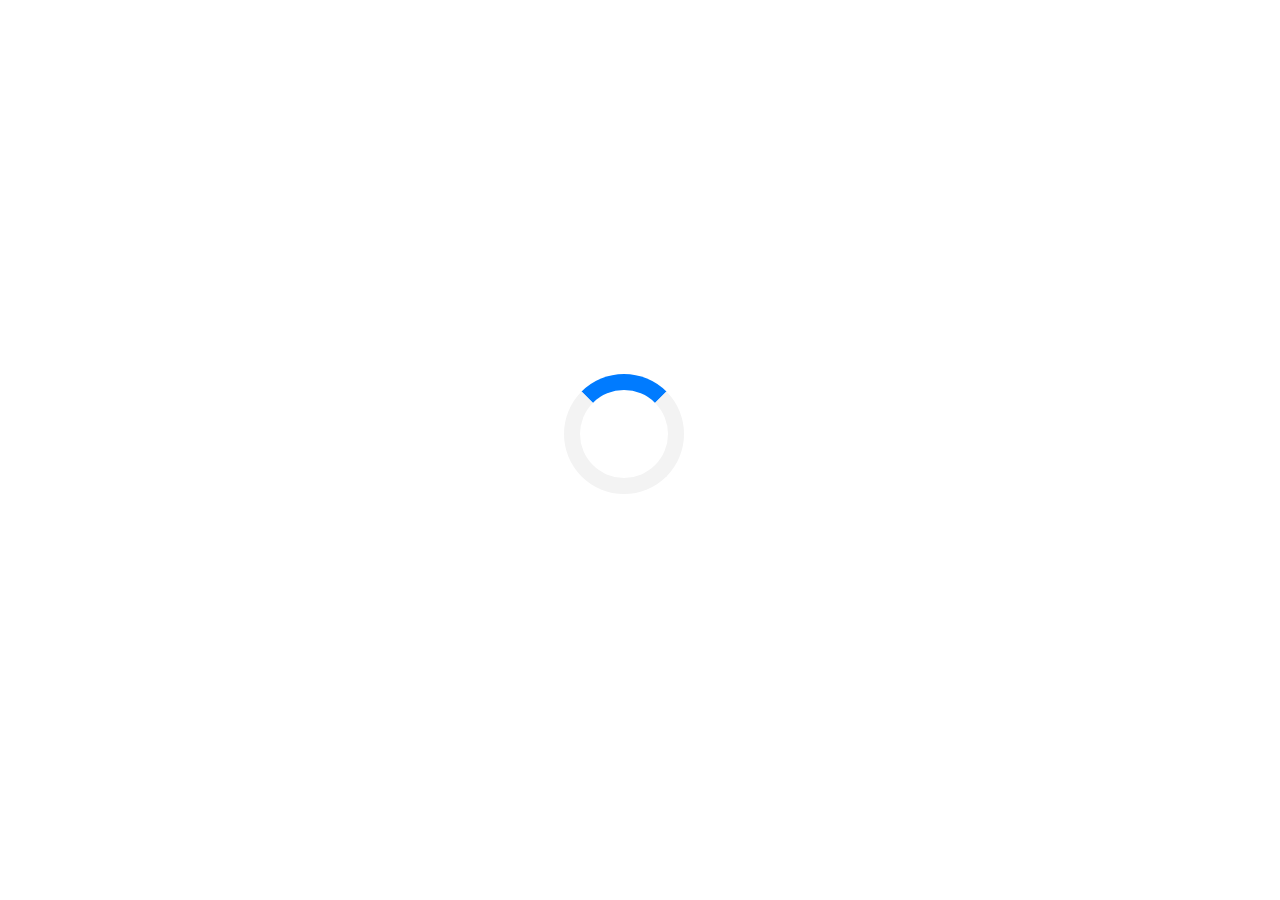
==== commit 6cf3832f: "loading and styling changes" ====
--- a/Contact.html
+++ b/Contact.html
@@ -14,7 +14,7 @@
     <!--[if IE]>
         <meta http-equiv="X-UA-Compatible" content="IE=edge,chrome=1">
         <![endif]-->
-    <title>Multipager Template- Travelic </title>
+    <title>Tonsupa Vacation </title>
     <!--REQUIRED STYLE SHEETS-->
     <!-- BOOTSTRAP CORE STYLE CSS -->
     <link href="assets/css/bootstrap.css" rel="stylesheet" />
@@ -35,125 +35,146 @@
     <![endif]-->
 </head>
 
-<body>
-    <!-- NAV SECTION -->
-    <div class="navbar navbar-inverse navbar-fixed-top">
-
-        <div class="container">
-            <div class="navbar-header">
-                <button type="button" class="navbar-toggle" data-toggle="collapse" data-target=".navbar-collapse">
-                    <span class="icon-bar"></span>
-                    <span class="icon-bar"></span>
-                    <span class="icon-bar"></span>
-                </button>
-                <a class="navbar-brand" href="index.html"><img src="assets/img/tonsupa/beachlogo.jpg" height="35em"
-                        style="margin-bottom: 0.5em;">Vacation Rental</a>
+<body onload="myFunction()">
+    <div id="loader"></div>
+
+     <!-- LOADING SPINNER -->
+    <div style="display:none;" id="myDiv" class="animate-bottom">>
+
+        <!-- NAV SECTION -->
+        <div class="navbar navbar-inverse navbar-fixed-top">
+
+            <div class="container">
+                <div class="navbar-header">
+                    <button type="button" class="navbar-toggle" data-toggle="collapse" data-target=".navbar-collapse">
+                        <span class="icon-bar"></span>
+                        <span class="icon-bar"></span>
+                        <span class="icon-bar"></span>
+                    </button>
+                    <a class="navbar-brand" href="index.html"><img src="assets/img/tonsupa/beachlogo.jpg" height="35em"
+                            style="margin-bottom: 0.5em;">Vacation Rental</a>
+                </div>
+                <div class="navbar-collapse collapse">
+                    <ul class="nav navbar-nav navbar-right">
+                        <li><a href="index.html">HOME</a></li>
+                        <li><a href="Package.html">PACKAGE</a></li>
+                        <li><a href="Gallery.html">GALLERY</a></li>
+                        <li><a href="Contact.html">CONTACT</a></li>
+                    </ul>
+                </div>
+
             </div>
-            <div class="navbar-collapse collapse">
-                <ul class="nav navbar-nav navbar-right">
-                    <li><a href="index.html">HOME</a></li>
-                    <li><a href="Package.html">PACKAGE</a></li>
-                    <li><a href="Gallery.html">GALLERY</a></li>
-                    <li><a href="Contact.html">CONTACT</a></li>
-                </ul>
+        </div>
+        <!--END NAV SECTION -->
+
+
+
+        <!--CONTACT SECTION-->
+        <section id="services-sec">
+            <div class="container">
+                <div class="row ">
+                    <div class="text-center g-pad-bottom">
+                        <div class="col-md-4 col-sm-4 alert-info">
+                            <h4><i class="fa fa-map-marker fa-2x"></i>&nbsp;Our Location </h4>
+                            <p>
+                                Sangolqui, Ecuador.
+                            </p>
+
+                        </div>
+                        <div class="col-md-4 col-sm-4 alert-success">
+                            <h4><i class="fa fa-envelope-o fa-2x"></i>&nbsp; Email </h4>
+                            <a href="mailto:galoconstante@gmail.com">
+                                <p>
+                                    galoconstante@gmail.com
+                                </p>
+                            </a>
+
+                        </div>
+
+                        <div class="col-md-4 col-sm-4 alert-danger">
+                            <h4><i class="fa fa-phone-square fa-2x"></i>&nbsp; Whatsapp </h4>
+                            <a href="https://api.whatsapp.com/send?phone=593984023098" style="color:#fff;">
+                                <p>
+                                    Contact us on whatsaap.
+                                </p>
+                            </a>
+                        </div>
+                    </div>
+                </div>
+
+
             </div>
-
-        </div>
-    </div>
-    <!--END NAV SECTION -->
-
-
-
-    <!--CONTACT SECTION-->
-    <section id="services-sec">
-        <div class="container">
-            <div class="row ">
-                <div class="text-center g-pad-bottom">
-                    <div class="col-md-4 col-sm-4 alert-info">
-                        <h4><i class="fa fa-map-marker fa-2x"></i>&nbsp;Our Location </h4>
+        </section>
+
+        <section>
+            <div class="container">
+
+                <div class="row g-pad-bottom">
+                    <div class="col-md-6 ">
+                        <h2>Tonsupa Golden Beach Apartment</h2>
+
                         <p>
-                            Sangolqui, Ecuador.
+                            <strong> Address: </strong> &nbsp;Tonsupa, Ecuador.
+                            <br />
+                            Tonsupa se encuentra en el cantón Atacames de la provincia de Esmeraldas, a 26 kilómetros al
+                            suroeste de la ciudad de Esmeraldas.
+                            Las playas de Tonsupa, Súa, Same y Atacames, son parte de los lugares turisticos de Ecuador
+                            más
+                            visitados en la provincia de Esmeraldas.
+                            La Playa de Tonsupa tiene aproximadamente 4 kilómetros de extensión y 60 metros de ancho,
+                            con
+                            una temperatura promedio de 21 a 32 grados centígrados.
                         </p>
-
-                    </div>
-                    <div class="col-md-4 col-sm-4 alert-success">
-                        <h4><i class="fa fa-envelope-o fa-2x"></i>&nbsp; Email </h4>
-                        <a href="mailto:galoconstante@gmail.com">
-                            <p>
-                                galoconstante@gmail.com
-                            </p>
-                        </a>
-
-                    </div>
-
-                    <div class="col-md-4 col-sm-4 alert-danger">
-                        <h4><i class="fa fa-phone-square fa-2x"></i>&nbsp; Whatsapp </h4>
-                        <a href="https://api.whatsapp.com/send?phone=593984023098" style="color:#fff;">
-                            <p>
-                                Contact us on whatsaap.
-                            </p>
-                        </a>
-                    </div>
-                </div>
-            </div>
-
-
-        </div>
-    </section>
-
-    <section>
-        <div class="container">
-
-            <div class="row g-pad-bottom">
-                <div class="col-md-6 ">
-                    <h2>Tonsupa Golden Beach Apartment</h2>
-
-                    <p>
-                        <strong> Address: </strong> &nbsp;Tonsupa, Ecuador.
-                        <br />
-                        Tonsupa se encuentra en el cantón Atacames de la provincia de Esmeraldas, a 26 kilómetros al
-                        suroeste de la ciudad de Esmeraldas.
-                        Las playas de Tonsupa, Súa, Same y Atacames, son parte de los lugares turisticos de Ecuador más
-                        visitados en la provincia de Esmeraldas.
-                        La Playa de Tonsupa tiene aproximadamente 4 kilómetros de extensión y 60 metros de ancho, con
-                        una temperatura promedio de 21 a 32 grados centígrados.
-                    </p>
-                    <form method="POST" data-netlify="true" netlify>
-                        <div class="row">
-                            <div class="col-md-6 ">
-                                <div class="form-group">
-                                    <input name="name" type="text" class="form-control" required="required"
-                                        placeholder="Name">
-                                </div>
-                            </div>
-                            <div class="col-md-6 ">
-                                <div class="form-group">
-                                    <input name="last-name" type="text" class="form-control" required="required"
-                                        placeholder="Last name">
-                                </div>
-                            </div>
-                        </div>
-
-                        <div class="row">
-                            <div class="col-md-6 ">
-                                <div class="form-group">
-                                    <input name="email" type="text" class="form-control" required="required"
-                                        placeholder="Email address">
-                                </div>
-                            </div>
-                            <div class="col-md-6 ">
-                                <div class="form-group">
-                                    <input name="phone-number" type="phone" class="form-control" required="required"
-                                        placeholder="Phone number">
-                                </div>
-                            </div>
-                        </div>
-
-                        <div class="row">
-                            <div class="col-md-6 ">
-                                <div class="form-group">
-                                    <select name="travelers" class="form-control" required="required">
-                                        <option selevted>Travelers</option>
+                        <form method="POST" data-netlify="true" netlify>
+                            <div class="row">
+                                <div class="col-md-6 ">
+                                    <div class="form-group">
+                                        <input name="name" type="text" class="form-control" required="required"
+                                            placeholder="Name">
+                                    </div>
+                                </div>
+                                <div class="col-md-6 ">
+                                    <div class="form-group">
+                                        <input name="last-name" type="text" class="form-control" required="required"
+                                            placeholder="Last name">
+                                    </div>
+                                </div>
+                            </div>
+
+                            <div class="row">
+                                <div class="col-md-6 ">
+                                    <div class="form-group">
+                                        <input name="email" type="text" class="form-control" required="required"
+                                            placeholder="Email address">
+                                    </div>
+                                </div>
+                                <div class="col-md-6 ">
+                                    <div class="form-group">
+                                        <input name="phone-number" type="phone" class="form-control" required="required"
+                                            placeholder="Phone number">
+                                    </div>
+                                </div>
+                            </div>
+
+                            <div class="row">
+                                <div class="col-md-6 ">
+                                    <div class="form-group">
+                                        <select name="travelers" class="form-control" required="required">
+                                            <option selevted>Travelers</option>
+                                            <option value="1">1</option>
+                                            <option value="2">2</option>
+                                            <option value="3">3</option>
+                                            <option value="4">4</option>
+                                            <option value="5">5</option>
+                                            <option value="6">6</option>
+                                            <option value="7">7</option>
+                                            <option value="8">8</option>
+                                        </select>
+                                    </div>
+                                </div>
+                                <div class="col-md-6 ">
+                                    <select name="Days" class="form-control" required="required">
+                                        <option selevted># Days</option>
                                         <option value="1">1</option>
                                         <option value="2">2</option>
                                         <option value="3">3</option>
@@ -165,77 +186,63 @@
                                     </select>
                                 </div>
                             </div>
-                            <div class="col-md-6 ">
-                                <select name="Days" class="form-control" required="required">
-                                    <option selevted># Days</option>
-                                    <option value="1">1</option>
-                                    <option value="2">2</option>
-                                    <option value="3">3</option>
-                                    <option value="4">4</option>
-                                    <option value="5">5</option>
-                                    <option value="6">6</option>
-                                    <option value="7">7</option>
-                                    <option value="8">8</option>
-                                </select>
-                            </div>
-                        </div>
-                        <div class="row">
-                            <div class="col-md-6 ">
-                                <div class="form-group input-daterange" id="datetimepicker">
-                                    <input name="date" type="date" class="form-control" required="required">
-                                </div>
-                            </div>
-                        </div>
-
-                        <div class="row">
-                            <div class="col-md-12 ">
-                                <div class="form-group">
-                                    <textarea name="message" id="message" required="required" class="form-control"
-                                        rows="3"
-                                        placeholder="Ask any questions about reservation, dates or things to do."></textarea>
-                                </div>
-                                <div class="form-group">
-                                    <button type="submit" class="btn btn-success">Submit Request</button>
-                                </div>
-                            </div>
-                        </div>
-                    </form>
-                </div>
-                <div class="col-md-6">
-                    <iframe
-                        src="https://www.google.com/maps/embed?pb=!1m18!1m12!1m3!1d3989.3343194377944!2d-79.8151387855133!3d0.8924595631234897!2m3!1f0!2f0!3f0!3m2!1i1024!2i768!4f13.1!3m3!1m2!1s0x8fd494b36fb418d1%3A0xec9b6b8d9f1d4c28!2sTonsupa%20Golden%20beach!5e0!3m2!1sen!2sus!4v1659134890016!5m2!1sen!2sus"
-                        width="600" height="450" style="border:0;" allowfullscreen="" loading="lazy"
-                        referrerpolicy="no-referrer-when-downgrade"></iframe>
-
+                            <div class="row">
+                                <div class="col-md-6 ">
+                                    <div class="form-group " id="datetimepicker">
+                                        <input name="date" type="date" class="form-control" required="required">
+                                    </div>
+                                </div>
+                            </div>
+
+                            <div class="row">
+                                <div class="col-md-12 ">
+                                    <div class="form-group">
+                                        <textarea name="message" id="message" required="required" class="form-control"
+                                            rows="3"
+                                            placeholder="Ask any questions about reservation, dates or things to do."></textarea>
+                                    </div>
+                                    <div class="form-group">
+                                        <button type="submit" class="btn btn-success">Submit Request</button>
+                                    </div>
+                                </div>
+                            </div>
+                        </form>
+                    </div>
+                    <div class="col-md-6">
+                        <iframe
+                            src="https://www.google.com/maps/embed?pb=!1m18!1m12!1m3!1d3989.3343194377944!2d-79.8151387855133!3d0.8924595631234897!2m3!1f0!2f0!3f0!3m2!1i1024!2i768!4f13.1!3m3!1m2!1s0x8fd494b36fb418d1%3A0xec9b6b8d9f1d4c28!2sTonsupa%20Golden%20beach!5e0!3m2!1sen!2sus!4v1659134890016!5m2!1sen!2sus"
+                            width="600" height="450" style="border:0;" allowfullscreen="" loading="lazy"
+                            referrerpolicy="no-referrer-when-downgrade"></iframe>
+
+                    </div>
                 </div>
             </div>
+        </section>
+        <!--END CONTACT SECTION-->
+
+
+
+
+
+        <!--FOOTER SECTION -->
+        <div id="footer">
+            2022 DC Network | All Right Reserved
+
         </div>
-    </section>
-    <!--END CONTACT SECTION-->
-
-
-
-
-
-    <!--FOOTER SECTION -->
-    <div id="footer">
-        2022 DC Network | All Right Reserved
-
+        <!-- END FOOTER SECTION -->
+
+        <!-- JAVASCRIPT FILES PLACED AT THE BOTTOM TO REDUCE THE LOADING TIME  -->
+        <!-- CORE JQUERY  -->
+        <script src="assets/plugins/jquery-1.10.2.js"></script>
+        <!-- BOOTSTRAP CORE SCRIPT   -->
+        <script src="assets/plugins/bootstrap.min.js"></script>
+        <!-- ISOTOPE SCRIPT   -->
+        <script src="assets/plugins/jquery.isotope.min.js"></script>
+        <!-- PRETTY PHOTO SCRIPT   -->
+        <script src="assets/plugins/jquery.prettyPhoto.js"></script>
+        <!-- CUSTOM SCRIPTS -->
+        <script src="assets/js/custom.js"></script>
     </div>
-    <!-- END FOOTER SECTION -->
-
-    <!-- JAVASCRIPT FILES PLACED AT THE BOTTOM TO REDUCE THE LOADING TIME  -->
-    <!-- CORE JQUERY  -->
-    <script src="assets/plugins/jquery-1.10.2.js"></script>
-    <!-- BOOTSTRAP CORE SCRIPT   -->
-    <script src="assets/plugins/bootstrap.min.js"></script>
-    <!-- ISOTOPE SCRIPT   -->
-    <script src="assets/plugins/jquery.isotope.min.js"></script>
-    <!-- PRETTY PHOTO SCRIPT   -->
-    <script src="assets/plugins/jquery.prettyPhoto.js"></script>
-    <!-- CUSTOM SCRIPTS -->
-    <script src="assets/js/custom.js"></script>
-
 </body>
 
 </html>--- a/assets/css/style.css
+++ b/assets/css/style.css
@@ -36,7 +36,7 @@
 
 h2 {
     line-height: 50px;
-    color: #E91C1C;
+    color: #007bff;
 }
 
 h3 {
@@ -302,10 +302,16 @@
         font-size: 24px;
     }
 }
+
+/*=======================================
+    DARK mODE
+    
+    ==================================================*/
 .switch {
     align-self: flex-end;
     margin: 0.9375rem;
 }
+
 .inner-switch {
     display: inline-block;
     cursor: pointer;
@@ -317,9 +323,197 @@
     padding: 0.1875rem;
     margin-left: 0.3125rem;
 }
+
 .dark,
 .dark * {
     background-color: #222;
     color: #e6e6e6;
     border-color: #e6e6e6;
-}+}
+
+
+
+/*=======================================
+    MEDIA GALLERY
+    
+    ==================================================*/
+
+* {
+    box-sizing: border-box;
+}
+
+/* Position the image container (needed to position the left and right arrows) */
+.container {
+    position: relative;
+}
+
+/* Hide the images by default */
+.mySlides {
+    display: none;
+}
+
+/* Add a pointer when hovering over the thumbnail images */
+.cursor {
+    cursor: pointer;
+}
+
+/* Next & previous buttons */
+.prev,
+.next {
+    cursor: pointer;
+    position: absolute;
+    top: 50%;
+    width: auto;
+    padding: 16px;
+    margin-top: -50px;
+    color: white;
+    font-weight: bold;
+    font-size: 20px;
+    border-radius: 0 3px 3px 0;
+    user-select: none;
+    -webkit-user-select: none;
+}
+
+/* Position the "next button" to the right */
+.next {
+    right: 0;
+    border-radius: 3px 0 0 3px;
+}
+
+/* On hover, add a black background color with a little bit see-through */
+.prev:hover,
+.next:hover {
+    background-color: rgba(0, 0, 0, 0.8);
+}
+
+/* Number text (1/3 etc) */
+.numbertext {
+    color: #f2f2f2;
+    font-size: 12px;
+    padding: 8px 12px;
+    position: absolute;
+    top: 0;
+}
+
+/* Container for image text */
+.caption-container {
+    text-align: center;
+    background-color: #222;
+    padding: 2px 16px;
+    color: white;
+}
+
+.row:after {
+    content: "";
+    display: table;
+    clear: both;
+}
+
+/* Six columns side by side */
+.column {
+    float: left;
+    width: 16.66%;
+}
+
+/* Add a transparency effect for thumnbail images */
+.demo {
+    opacity: 0.6;
+}
+
+.active,
+.demo:hover {
+    opacity: 1;
+}
+
+@media (max-width: 767px) {
+    .demo {
+        height: 100px;
+    }
+}
+
+
+/*li amenities*/
+.amenities {
+    margin-left: -40px;
+}
+
+.iconcolor{
+color: #007bff;
+}
+
+/*accordion*/
+details {
+    border: 1px solid #d4d4d4;    
+    padding: .75em .75em 0;
+	margin-top: 10px;
+	box-shadow:0 0 20px #d4d4d4;
+}
+
+summary {	
+    font-weight: bold;
+    margin: -.75em -.75em 0;
+    padding: .75em;
+    background-color: #007bff;
+    color: #fff;
+}
+
+details[open] {
+    padding: .75em;
+	border-bottom: 1px solid #d4d4d4;
+}
+
+details[open] summary {
+    border-bottom: 1px solid #d4d4d4;
+    margin-bottom: 10px;
+}
+
+/*loading spinner*/
+/* Center the loader */
+#loader {
+    position: absolute;
+    left: 50%;
+    top: 50%;
+    z-index: 1;
+    width: 120px;
+    height: 120px;
+    margin: -76px 0 0 -76px;
+    border: 16px solid #f3f3f3;
+    border-radius: 50%;
+    border-top: 16px solid #007bff;
+    -webkit-animation: spin 2s linear infinite;
+    animation: spin 2s linear infinite;
+    
+  }
+  
+  @-webkit-keyframes spin {
+    0% { -webkit-transform: rotate(0deg); }
+    100% { -webkit-transform: rotate(360deg); }
+  }
+  
+  @keyframes spin {
+    0% { transform: rotate(0deg); }
+    100% { transform: rotate(360deg); }
+  }
+  
+  /* Add animation to "page content" */
+  .animate-bottom {
+    position: relative;
+    -webkit-animation-name: animatebottom;
+    -webkit-animation-duration: 1s;
+    animation-name: animatebottom;
+    animation-duration: 1s
+  }
+  
+  @-webkit-keyframes animatebottom {
+    from { bottom:-100px; opacity:0 } 
+    to { bottom:0px; opacity:1 }
+  }
+  
+  @keyframes animatebottom { 
+    from{ bottom:-100px; opacity:0 } 
+    to{ bottom:0; opacity:1 }
+  }
+  
+  #myDiv {
+    display: none;
+  }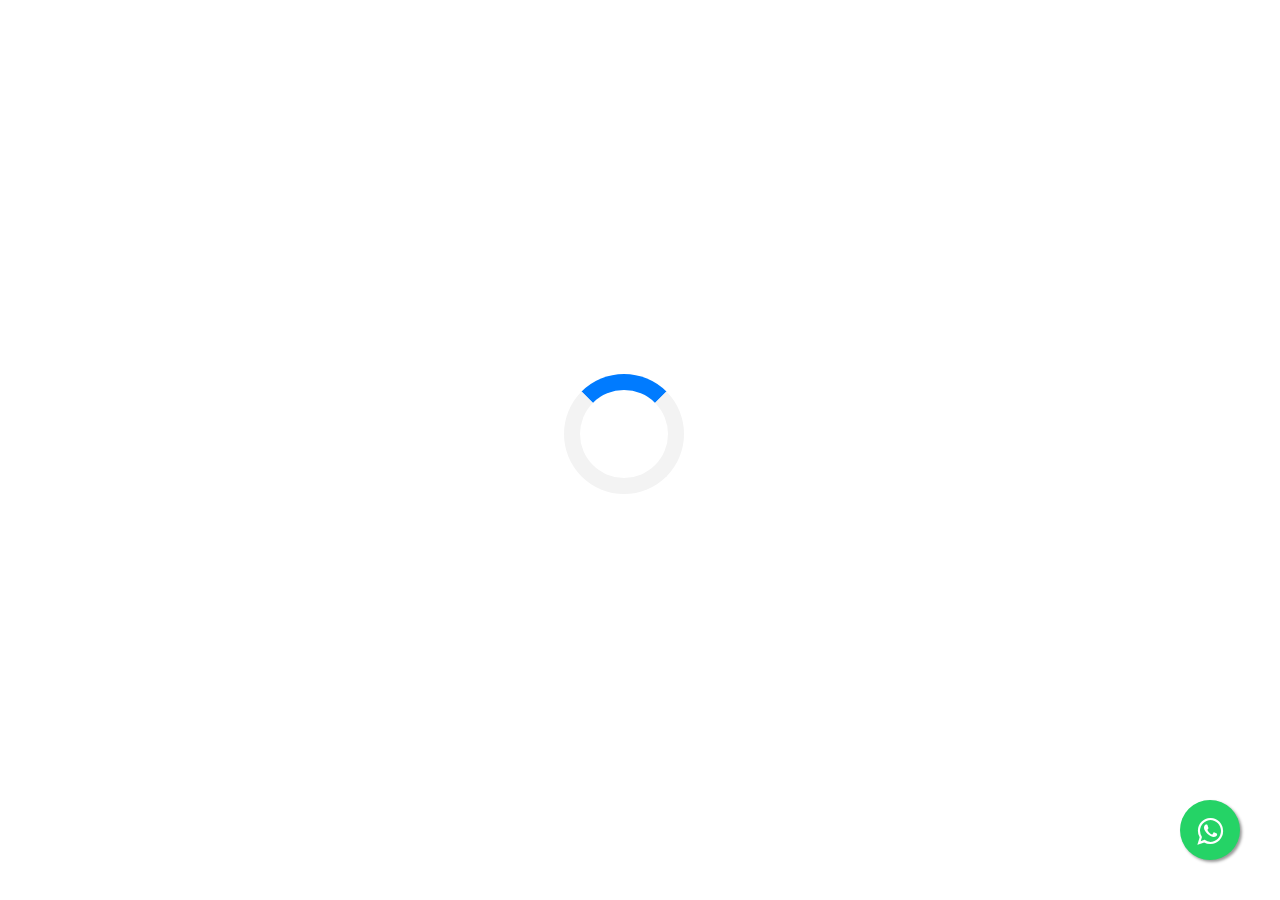
==== commit be1fc878: "whatsapp icon" ====
--- a/Contact.html
+++ b/Contact.html
@@ -33,12 +33,13 @@
       <script src="https://oss.maxcdn.com/libs/html5shiv/3.7.0/html5shiv.js"></script>
       <script src="https://oss.maxcdn.com/libs/respond.js/1.3.0/respond.min.js"></script>
     <![endif]-->
+    <link rel="stylesheet" href="https://maxcdn.bootstrapcdn.com/font-awesome/4.5.0/css/font-awesome.min.css">
 </head>
 
 <body onload="myFunction()">
     <div id="loader"></div>
 
-     <!-- LOADING SPINNER -->
+    <!-- LOADING SPINNER -->
     <div style="display:none;" id="myDiv" class="animate-bottom">>
 
         <!-- NAV SECTION -->
@@ -51,8 +52,8 @@
                         <span class="icon-bar"></span>
                         <span class="icon-bar"></span>
                     </button>
-                    <a class="navbar-brand" href="index.html"><img src="assets/img/tonsupa/beachlogo.jpg" height="35em"
-                            style="margin-bottom: 0.5em;">Vacation Rental</a>
+                    <a class="navbar-brand" href="index.html"><img src="assets/img/tonsupa/beachlogo.jpg" height="32em"
+                            style="margin-bottom: 0.5em;">Tonsupa Vacation</a>
                 </div>
                 <div class="navbar-collapse collapse">
                     <ul class="nav navbar-nav navbar-right">
@@ -101,8 +102,6 @@
                         </div>
                     </div>
                 </div>
-
-
             </div>
         </section>
 
@@ -116,14 +115,12 @@
                         <p>
                             <strong> Address: </strong> &nbsp;Tonsupa, Ecuador.
                             <br />
-                            Tonsupa se encuentra en el cantón Atacames de la provincia de Esmeraldas, a 26 kilómetros al
-                            suroeste de la ciudad de Esmeraldas.
-                            Las playas de Tonsupa, Súa, Same y Atacames, son parte de los lugares turisticos de Ecuador
-                            más
-                            visitados en la provincia de Esmeraldas.
-                            La Playa de Tonsupa tiene aproximadamente 4 kilómetros de extensión y 60 metros de ancho,
-                            con
-                            una temperatura promedio de 21 a 32 grados centígrados.
+                            200 feet from Tonsupa Beach, Excellent beach five starts rating!
+                            Located in Tonsupa, GOLDEN BEACH Apartment provides accommodations with a private
+                            pool,
+                            an ocean view, pool and balcony views. The property is 3.1 miles from Atacames and
+                            free
+                            private parking is featured.
                         </p>
                         <form method="POST" data-netlify="true" netlify>
                             <div class="row">
@@ -188,14 +185,21 @@
                             </div>
                             <div class="row">
                                 <div class="col-md-6 ">
-                                    <div class="form-group " id="datetimepicker">
-                                        <input name="date" type="date" class="form-control" required="required">
-                                    </div>
-                                </div>
-                            </div>
-
-                            <div class="row">
-                                <div class="col-md-12 ">
+                                    <div class="form-group datein">
+                                        <input class="form-control " name="check-in" placeholder="Date in" class="textbox-n" type="text"
+                                            onfocus="(this.type='date')" id="date">
+                                    </div>
+                                </div>
+                                <div class="col-md-6">
+                                    <div class="form-group">
+                                        <input class="form-control " name="check-out" placeholder="Date out" class="textbox-n"
+                                            type="text" onfocus="(this.type='date')" id="date">
+                                    </div>
+                                </div>
+                            </div>
+
+                            <div class="row">
+                                <div class="col-md-12">
                                     <div class="form-group">
                                         <textarea name="message" id="message" required="required" class="form-control"
                                             rows="3"
@@ -243,6 +247,10 @@
         <!-- CUSTOM SCRIPTS -->
         <script src="assets/js/custom.js"></script>
     </div>
+    <a href="https://api.whatsapp.com/send?phone=593984023098&text=Hola%21%20Quisiera%20m%C3%A1s%20informaci%C3%B3n%20sobre%20la reserva%20."
+    class="float" target="_blank">
+    <i class="fa fa-whatsapp my-float"></i>
+</a>
 </body>
 
 </html>--- a/assets/css/style.css
+++ b/assets/css/style.css
@@ -330,7 +330,6 @@
     color: #e6e6e6;
     border-color: #e6e6e6;
 }
-
 
 
 /*=======================================
@@ -434,37 +433,53 @@
 
 /*li amenities*/
 .amenities {
-    margin-left: -40px;
-}
-
-.iconcolor{
-color: #007bff;
+    margin-left: -38px;
+    margin-top: -1em;
+    font-size: 17px;
+}
+
+.iconcolor {
+    font-size: 26px !important;
+    color: #007bff;
+}
+
+.packheading {
+    font-size: 24px;
+}
+
+.iconlist {
+    color: #007bff;
+    font-size: 20px !important;
 }
 
 /*accordion*/
 details {
-    border: 1px solid #d4d4d4;    
+    border: 1px solid #d4d4d4;
     padding: .75em .75em 0;
-	margin-top: 10px;
-	box-shadow:0 0 20px #d4d4d4;
-}
-
-summary {	
+    margin-top: 10px;
+    box-shadow: 0 0 20px #d4d4d4;
+}
+
+summary {
     font-weight: bold;
     margin: -.75em -.75em 0;
     padding: .75em;
-    background-color: #007bff;
+    background-color: #8cc1f9;
     color: #fff;
 }
 
 details[open] {
     padding: .75em;
-	border-bottom: 1px solid #d4d4d4;
+    border-bottom: 1px solid #d4d4d4;
 }
 
 details[open] summary {
     border-bottom: 1px solid #d4d4d4;
     margin-bottom: 10px;
+}
+
+details>summary {
+    list-style: none;
 }
 
 /*loading spinner*/
@@ -482,38 +497,224 @@
     border-top: 16px solid #007bff;
     -webkit-animation: spin 2s linear infinite;
     animation: spin 2s linear infinite;
-    
-  }
-  
-  @-webkit-keyframes spin {
-    0% { -webkit-transform: rotate(0deg); }
-    100% { -webkit-transform: rotate(360deg); }
-  }
-  
-  @keyframes spin {
-    0% { transform: rotate(0deg); }
-    100% { transform: rotate(360deg); }
-  }
-  
-  /* Add animation to "page content" */
-  .animate-bottom {
+
+}
+
+@-webkit-keyframes spin {
+    0% {
+        -webkit-transform: rotate(0deg);
+    }
+
+    100% {
+        -webkit-transform: rotate(360deg);
+    }
+}
+
+@keyframes spin {
+    0% {
+        transform: rotate(0deg);
+    }
+
+    100% {
+        transform: rotate(360deg);
+    }
+}
+
+/* Add animation to "page content" */
+.animate-bottom {
     position: relative;
     -webkit-animation-name: animatebottom;
     -webkit-animation-duration: 1s;
     animation-name: animatebottom;
     animation-duration: 1s
-  }
-  
-  @-webkit-keyframes animatebottom {
-    from { bottom:-100px; opacity:0 } 
-    to { bottom:0px; opacity:1 }
-  }
-  
-  @keyframes animatebottom { 
-    from{ bottom:-100px; opacity:0 } 
-    to{ bottom:0; opacity:1 }
-  }
-  
-  #myDiv {
+}
+
+@-webkit-keyframes animatebottom {
+    from {
+        bottom: -100px;
+        opacity: 0
+    }
+
+    to {
+        bottom: 0px;
+        opacity: 1
+    }
+}
+
+@keyframes animatebottom {
+    from {
+        bottom: -100px;
+        opacity: 0
+    }
+
+    to {
+        bottom: 0;
+        opacity: 1
+    }
+}
+
+#myDiv {
     display: none;
-  }+}
+
+.plus {
+    height: 24px;
+    width: 24px;
+    display: inline-block;
+    color: white;
+    font-size: 24px;
+    line-height: 24px;
+    text-align: center;
+}
+
+.plus::before {
+    content: "+";
+}
+
+
+.bar div {
+    float: left;
+    color: white;
+    padding: 1ex;
+    margin: 0;
+    text-align: center;
+    font-family: sans-serif;
+}
+
+a.button3 {
+    display: inline-block;
+    width: 110px;
+    padding: 0.3em 1.2em;
+    margin: 0 0.3em 0.3em 0;
+    border-radius: 2em;
+    box-sizing: border-box;
+    text-decoration: none;
+    font-family: 'Roboto', sans-serif;
+    font-weight: 300;
+    color: #FFFFFF;
+    background-color: #007bff;
+    text-align: center;
+    transition: all 0.2s;
+}
+
+a.button3:hover {
+    background-color: #023f7f;
+}
+
+@media all and (max-width:30em) {
+    a.button3 {
+        display: block;
+        margin: 0.2em auto;
+    }
+}
+
+
+@media (max-width: 768px) {
+    .datein {
+        margin-top: 1em;
+    }
+}
+
+/**Drop down*/
+/* .dropdown {
+    position: relative;
+    display: inline-block;
+    padding: 12px 15px;
+  }
+  
+  .dropdown-content {
+    display: none;
+    position: absolute;
+    background-color: #f9f9f9;
+    min-width: 120px;
+    max-height: 90px;
+    box-shadow: 0px 8px 16px 0px rgba(0,0,0,0.2);
+    padding: 12px 16px;
+    z-index: 5;
+  }
+  
+  .dropdown:hover .dropdown-content {
+    display: block;
+  } */
+
+/**test Drop down*/
+.dropbtn {
+    background-color: #fff;
+    color: #000;
+    padding: 12px 15px;
+    font-size: 18px;
+    border: none;
+    cursor: pointer;
+  }
+  
+  .dropdown {
+    position: relative;
+    display: inline-block;
+  }
+  
+  .dropdown-content {
+    display: none;
+    position: absolute;
+    background-color: #f1f1f1;
+    min-width: 160px;
+    overflow: auto;
+    box-shadow: 0px 8px 16px 0px rgba(0,0,0,0.2);
+    z-index: 1;
+  }
+  
+  .dropdown-content a {
+    color: black;
+    padding: 12px 16px;
+    text-decoration: none;
+    display: block;
+  }
+  
+  .dropdown a:hover {background-color: #ddd;}
+  
+  .show {display: block;}
+
+
+  .typewriter h3 {
+    height: 30px;
+    overflow: hidden; /* Ensures the content is not revealed until the animation */
+    border-right: .15em solid  #007bff; /* The typwriter cursor */
+    white-space: nowrap; /* Keeps the content on a single line */
+    margin: 0 auto; /* Gives that scrolling effect as the typing happens */
+    letter-spacing: .15em; /* Adjust as needed */
+    animation: 
+      typing 3.5s steps(40, end),
+      blink-caret .75s step-end infinite;
+  }
+  
+  /* The typing effect */
+  @keyframes typing {
+    from { width: 0 }
+    to { width: 100% }
+  }
+  
+  /* The typewriter cursor effect */
+  @keyframes blink-caret {
+    from, to { border-color: transparent }
+    50% { border-color:  #007bff; }
+  }
+
+
+  /* whatsapp icon floating*/
+  .float{
+	position:fixed;
+	width:60px;
+	height:60px;
+	bottom:40px;
+	right:40px;
+	background-color:#25d366;
+	color:#FFF;
+	border-radius:50px;
+	text-align:center;
+  font-size:30px;
+	box-shadow: 2px 2px 3px #999;
+  z-index:100;
+}
+
+.my-float{
+	margin-top:16px;
+}